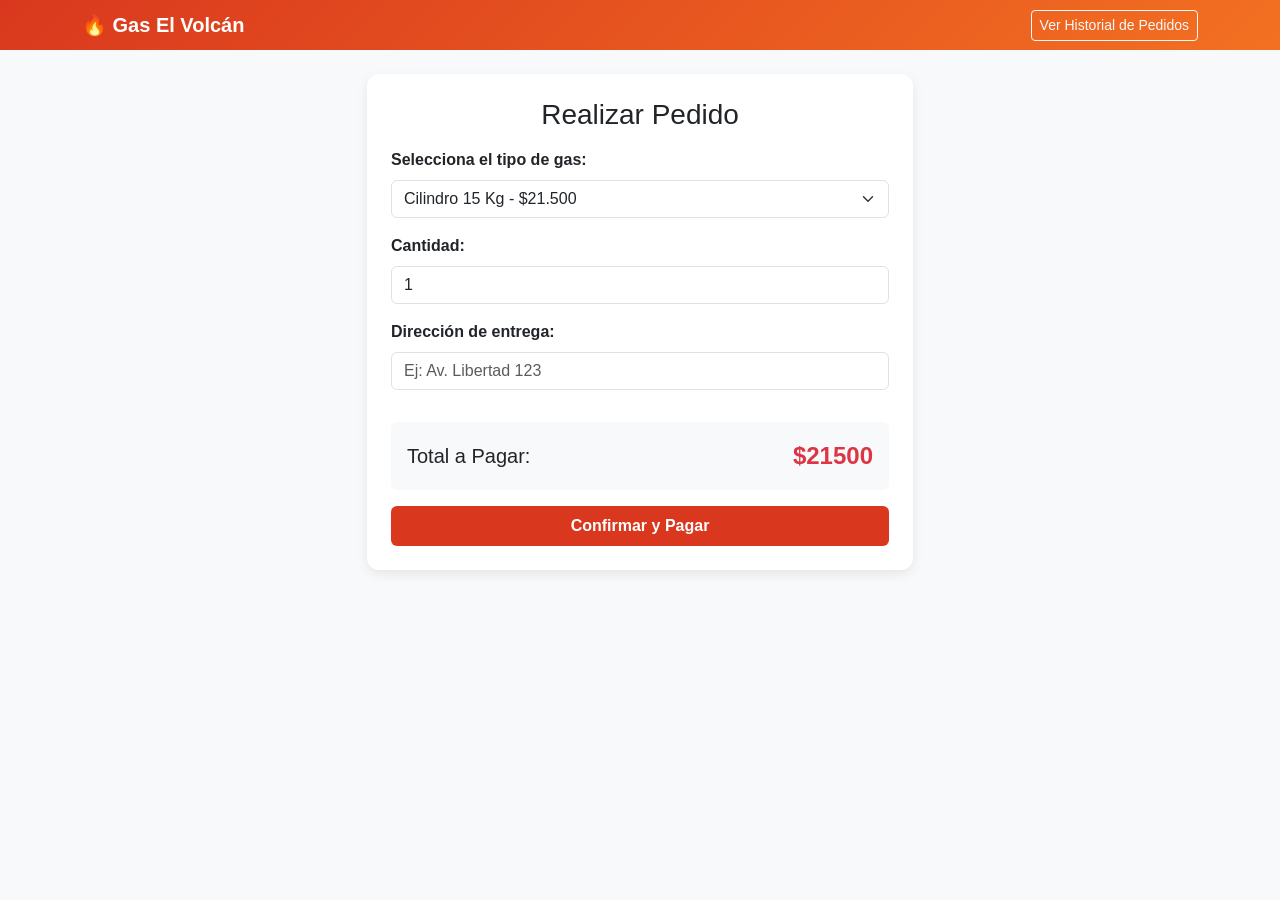
==== carrito.html @ a7267fe2 "primer avance" ====
<!DOCTYPE html>
<html lang="es">
<head>
  <meta charset="UTF-8">
  <meta name="viewport" content="width=device-width, initial-scale=1.0">
  <title>Carrito - Gas El Volcán</title>
  <link href="https://cdn.jsdelivr.net/npm/bootstrap@5.3.0/dist/css/bootstrap.min.css" rel="stylesheet">
  <link rel="stylesheet" href="css/style.css">
</head>
<body>

<nav class="navbar navbar-dark navbar-volcan mb-4">
  <div class="container">
    <span class="navbar-brand mb-0 h1 fw-bold">🔥 Gas El Volcán</span>
    <a href="pedidos.html" class="btn btn-outline-light btn-sm">Ver Historial de Pedidos</a>
  </div>
</nav>

<div class="container">
  <div class="row justify-content-center">
    <div class="col-md-6">
      <div class="card card-custom p-4">
        <h3 class="mb-3 text-center">Realizar Pedido</h3>

        <!-- Seleccionar Formato de Gas -->
        <div class="mb-3">
          <label for="tipo-gas" class="form-label fw-bold">Selecciona el tipo de gas:</label>
          <select id="tipo-gas" class="form-select" onchange="calcularTotal()">
            <option value="16000">Cilindro 11 Kg - $16.000</option>
            <option value="21500" selected>Cilindro 15 Kg - $21.500</option>
            <option value="65000">Cilindro 45 Kg - $65.000</option>
          </select>
        </div>

        <!-- Seleccionar Cantidad -->
        <div class="mb-3">
          <label for="cantidad" class="form-label fw-bold">Cantidad:</label>
          <input type="number" id="cantidad" class="form-control" value="1" min="1" max="10" onchange="calcularTotal()" onkeyup="calcularTotal()">
        </div>

        <!-- Dirección de entrega -->
        <div class="mb-3">
          <label for="direccion" class="form-label fw-bold">Dirección de entrega:</label>
          <input type="text" id="direccion" class="form-control" placeholder="Ej: Av. Libertad 123">
        </div>

        <!-- Resumen de pago -->
        <div class="d-flex justify-content-between align-items-center my-3 p-3 bg-light rounded">
          <span class="fs-5">Total a Pagar:</span>
          <span class="fs-4 fw-bold text-danger">$<span id="monto-total">21500</span></span>
        </div>

        <button onclick="enviarPedidoBackend()" class="btn btn-volcan w-100 py-2">
          Confirmar y Pagar
        </button>
      </div>
    </div>
  </div>
</div>

<script src="js/carrito.js"></script>
</body>
</html>
---- css/style.css ----
/* Estilos principales - Gas El Volcán */
:root {
  --color-primario: #d9381e; /* Rojo volcán */
  --color-secundario: #f37021; /* Naranja fuego */
  --color-oscuro: #2b2b2b;
  --color-fondo: #f8f9fa;
}

body {
  background-color: var(--color-fondo);
  font-family: 'Segoe UI', Tahoma, Geneva, Verdana, sans-serif;
  color: var(--color-oscuro);
}

.navbar-volcan {
  background: linear-gradient(135deg, var(--color-primario), var(--color-secundario));
}

.card-custom {
  border: none;
  border-radius: 12px;
  box-shadow: 0 4px 12px rgba(0,0,0,0.08);
}

.btn-volcan {
  background-color: var(--color-primario);
  color: white;
  border: none;
  font-weight: 600;
  transition: all 0.3s ease;
}

.btn-volcan:hover {
  background-color: var(--color-secundario);
  color: white;
}

.table-custom thead {
  background-color: var(--color-oscuro);
  color: white;
}
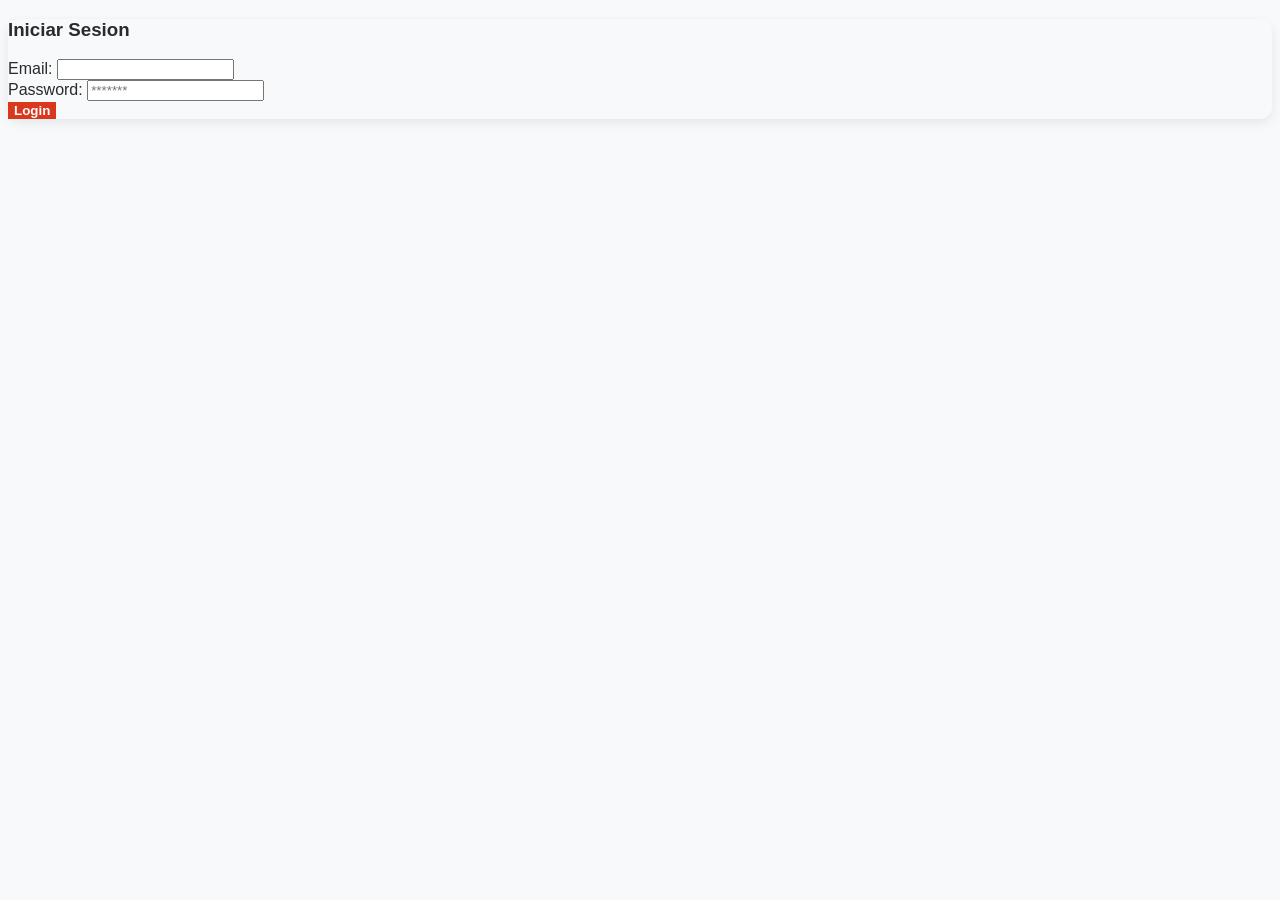
==== commit 8dd660ec: "Se agrega validacion de login y usuario en localstorage" ====
--- a/carrito.html
+++ b/carrito.html
@@ -6,15 +6,51 @@
   <title>Carrito - Gas El Volcán</title>
   <link href="https://cdn.jsdelivr.net/npm/bootstrap@5.3.0/dist/css/bootstrap.min.css" rel="stylesheet">
   <link rel="stylesheet" href="css/style.css">
+
+  <script>
+    const usuarioJson = localStorage.getItem("user");
+
+    if (!usuarioJson) {
+      window.location.href = "index.html";
+    } else {
+      const usuario = JSON.parse(usuarioJson);
+      if (!usuario.id) {
+        localStorage.removeItem("user");
+        window.location.href = "index.html";
+      }
+    }
+  </script>
 </head>
 <body>
+
 
 <nav class="navbar navbar-dark navbar-volcan mb-4">
   <div class="container">
     <span class="navbar-brand mb-0 h1 fw-bold">🔥 Gas El Volcán</span>
-    <a href="pedidos.html" class="btn btn-outline-light btn-sm">Ver Historial de Pedidos</a>
+    <div>
+      <a href="pedidos.html" class="btn btn-outline-light btn-sm">Ver Historial de Pedidos</a>
+      <button id="btn-cerrar-sesion" class="btn btn-danger btn-sm" style="display: none;">Cerrar Sesión</button>
+    </div>
   </div>
 </nav>
+
+<script>
+  document.addEventListener("DOMContentLoaded", () => {
+    const btnCerrarSesion = document.getElementById("btn-cerrar-sesion");
+    const userStorage = localStorage.getItem("user");
+
+    if (userStorage) {
+      btnCerrarSesion.style.display = "inline-block";
+    }
+
+    btnCerrarSesion.addEventListener("click", () => {
+      localStorage.removeItem("user");
+      window.location.href = "index.html";
+    });
+  });
+</script>
+
+
 
 <div class="container">
   <div class="row justify-content-center">
